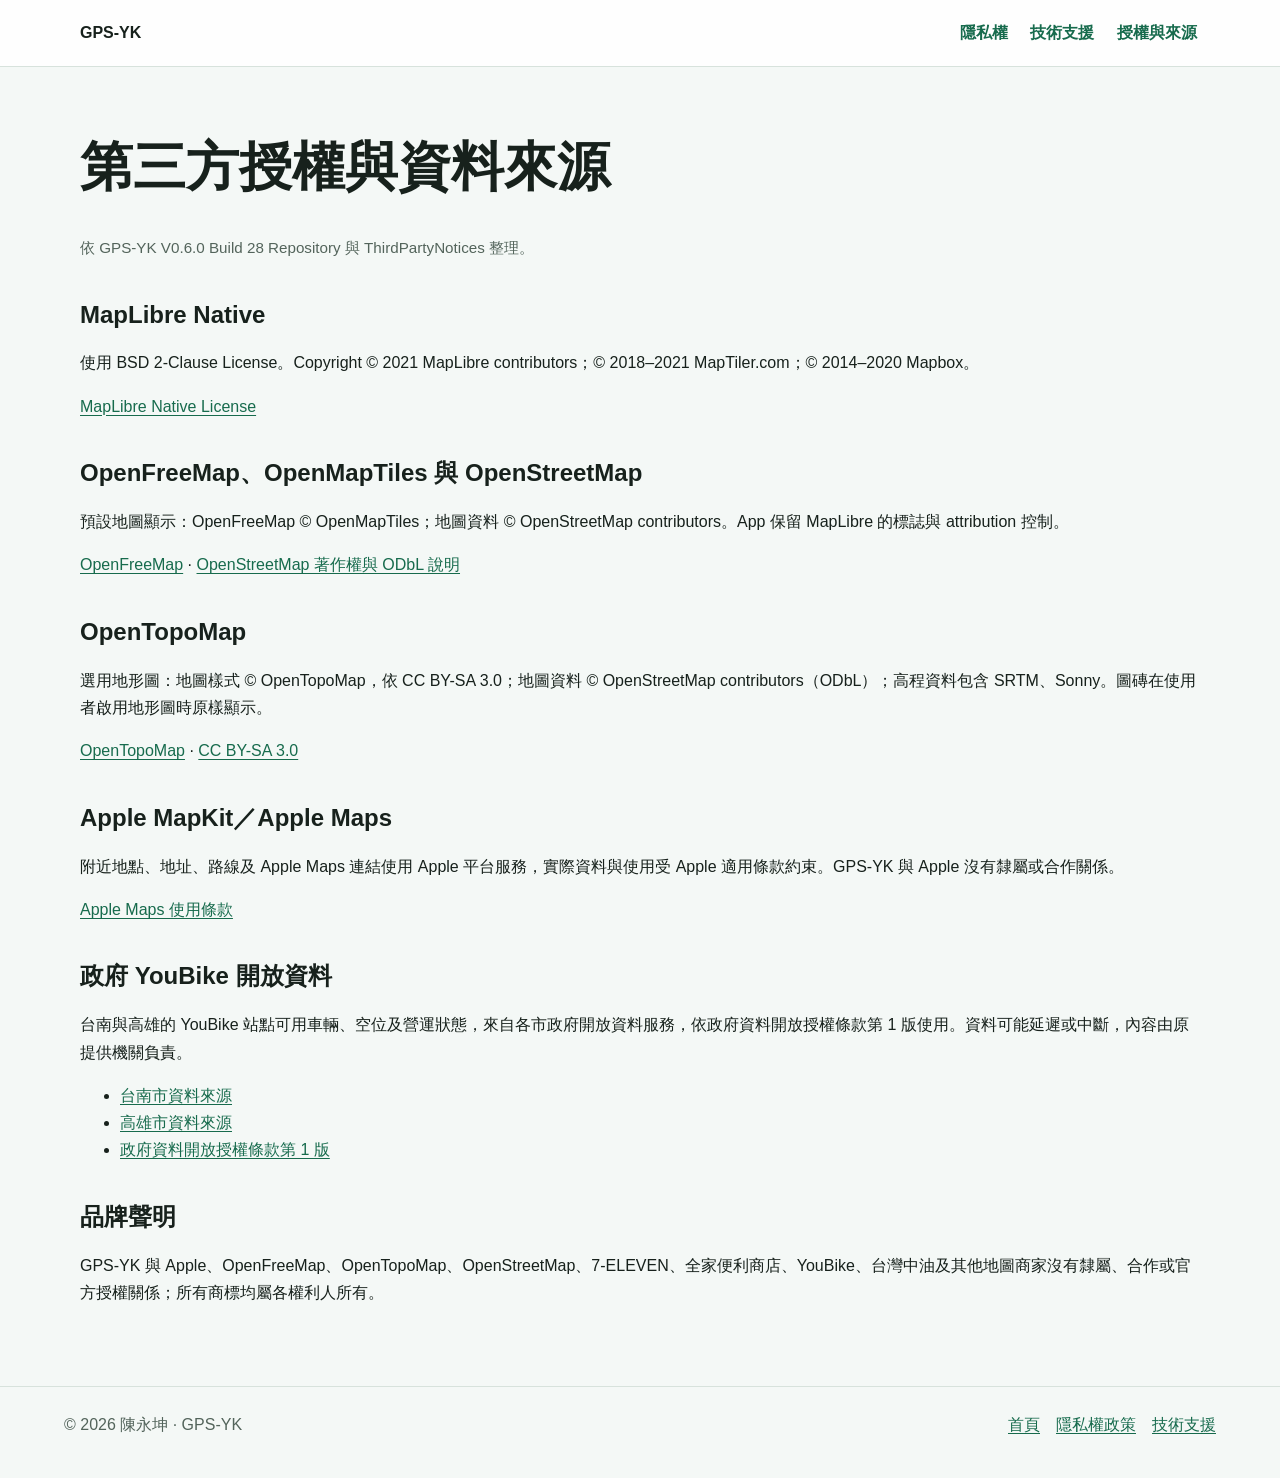
==== licenses/index.html @ 24d553b8 "docs: publish GPS-YK App Store support website" ====
<!doctype html>
<html lang="zh-Hant"><head><meta charset="utf-8"><meta name="viewport" content="width=device-width, initial-scale=1"><title>GPS-YK 第三方授權與資料來源</title><meta name="description" content="GPS-YK 使用的 MapLibre、OpenFreeMap、OpenStreetMap、OpenTopoMap、Apple 地圖與政府開放資料來源。"><link rel="canonical" href="https://chenyungkun.github.io/GPS-YK-Support/licenses/"><link rel="stylesheet" href="../assets/style.css"></head>
<body><a class="skip-link" href="#content">跳到主要內容</a><header class="site-header"><nav class="nav" aria-label="主要導覽"><a class="brand" href="../">GPS-YK</a><a href="../privacy/">隱私權</a><a href="../support/">技術支援</a><a aria-current="page" href="./">授權與來源</a></nav></header>
<main id="content"><h1>第三方授權與資料來源</h1><p class="meta">依 GPS-YK V0.6.0 Build 28 Repository 與 ThirdPartyNotices 整理。</p><section><h2>MapLibre Native</h2><p>使用 BSD 2-Clause License。Copyright © 2021 MapLibre contributors；© 2018–2021 MapTiler.com；© 2014–2020 Mapbox。</p><p><a href="https://github.com/maplibre/maplibre-native/blob/main/LICENSE.md">MapLibre Native License</a></p></section><section><h2>OpenFreeMap、OpenMapTiles 與 OpenStreetMap</h2><p>預設地圖顯示：OpenFreeMap © OpenMapTiles；地圖資料 © OpenStreetMap contributors。App 保留 MapLibre 的標誌與 attribution 控制。</p><p><a href="https://openfreemap.org/">OpenFreeMap</a> · <a href="https://www.openstreetmap.org/copyright">OpenStreetMap 著作權與 ODbL 說明</a></p></section><section><h2>OpenTopoMap</h2><p>選用地形圖：地圖樣式 © OpenTopoMap，依 CC BY-SA 3.0；地圖資料 © OpenStreetMap contributors（ODbL）；高程資料包含 SRTM、Sonny。圖磚在使用者啟用地形圖時原樣顯示。</p><p><a href="https://opentopomap.org/">OpenTopoMap</a> · <a href="https://creativecommons.org/licenses/by-sa/3.0/">CC BY-SA 3.0</a></p></section><section><h2>Apple MapKit／Apple Maps</h2><p>附近地點、地址、路線及 Apple Maps 連結使用 Apple 平台服務，實際資料與使用受 Apple 適用條款約束。GPS-YK 與 Apple 沒有隸屬或合作關係。</p><p><a href="https://www.apple.com/legal/internet-services/maps/terms-zh-tw.html">Apple Maps 使用條款</a></p></section><section><h2>政府 YouBike 開放資料</h2><p>台南與高雄的 YouBike 站點可用車輛、空位及營運狀態，來自各市政府開放資料服務，依政府資料開放授權條款第 1 版使用。資料可能延遲或中斷，內容由原提供機關負責。</p><ul><li><a href="https://data.tainan.gov.tw/DataSet/Detail/714a0552-177a-4a8e-afd8-e15756a3d87c">台南市資料來源</a></li><li><a href="https://data.gov.tw/dataset/173477">高雄市資料來源</a></li><li><a href="https://data.gov.tw/license">政府資料開放授權條款第 1 版</a></li></ul></section><section><h2>品牌聲明</h2><p>GPS-YK 與 Apple、OpenFreeMap、OpenTopoMap、OpenStreetMap、7-ELEVEN、全家便利商店、YouBike、台灣中油及其他地圖商家沒有隸屬、合作或官方授權關係；所有商標均屬各權利人所有。</p></section></main>
<footer><div class="footer-inner"><span>© 2026 陳永坤 · GPS-YK</span><a href="../">首頁</a><a href="../privacy/">隱私權政策</a><a href="../support/">技術支援</a></div></footer></body></html>
---- assets/style.css ----
:root { color-scheme: light dark; --bg:#f4f8f6; --surface:#fff; --text:#17211c; --muted:#53645b; --accent:#176b4d; --accent-strong:#0d5138; --line:#d7e2dc; --notice:#fff8df; --notice-text:#584814; font-family:-apple-system,BlinkMacSystemFont,"Segoe UI",sans-serif; }
* { box-sizing:border-box; }
html { scroll-behavior:smooth; }
body { margin:0; background:var(--bg); color:var(--text); line-height:1.7; }
a { color:var(--accent); text-underline-offset:.2em; }
a:hover,a:focus-visible { color:var(--accent-strong); }
.skip-link { position:absolute; left:-9999px; top:0; }
.skip-link:focus { left:1rem; top:1rem; z-index:10; background:var(--surface); padding:.65rem 1rem; border-radius:.5rem; }
.site-header { background:rgba(255,255,255,.92); border-bottom:1px solid var(--line); }
.nav { max-width:72rem; margin:auto; padding:.85rem 1rem; display:flex; gap:1rem; align-items:center; flex-wrap:wrap; }
.brand { color:var(--text); font-weight:800; text-decoration:none; margin-right:auto; }
.nav a:not(.brand) { font-weight:650; text-decoration:none; padding:.35rem .2rem; }
main { max-width:72rem; margin:auto; padding:2rem 1rem 4rem; }
.hero { padding:2.5rem 0 1.5rem; display:grid; grid-template-columns:1fr auto; gap:2rem; align-items:center; }
.hero h1 { font-size:clamp(2.3rem,8vw,4.8rem); line-height:1; margin:0 0 .6rem; }
.hero .subtitle { font-size:1.2rem; color:var(--muted); max-width:42rem; }
.app-icon { width:clamp(96px,18vw,164px); border-radius:24%; box-shadow:0 14px 40px rgba(13,81,56,.2); }
h1,h2,h3 { line-height:1.25; }
h1 { font-size:clamp(2rem,6vw,3.3rem); }
h2 { margin-top:2.4rem; }
.lead { font-size:1.1rem; color:var(--muted); max-width:52rem; }
.grid { display:grid; grid-template-columns:repeat(auto-fit,minmax(230px,1fr)); gap:1rem; margin:1.5rem 0; }
.card { background:var(--surface); border:1px solid var(--line); border-radius:1rem; padding:1.2rem; }
.card h2,.card h3 { margin-top:0; }
.notice { background:var(--notice); color:var(--notice-text); border-left:.3rem solid #c18a00; padding:1rem 1.15rem; border-radius:.6rem; }
.meta { color:var(--muted); font-size:.95rem; }
.contents { background:var(--surface); border:1px solid var(--line); border-radius:.8rem; padding:1rem 1.2rem; }
.contents ul { columns:2; padding-left:1.2rem; }
dt { font-weight:750; margin-top:1.25rem; }
dd { margin:.25rem 0 0; }
footer { border-top:1px solid var(--line); padding:1.5rem 1rem 2.5rem; color:var(--muted); }
.footer-inner { max-width:72rem; margin:auto; display:flex; gap:1rem; flex-wrap:wrap; }
.footer-inner span { margin-right:auto; }
@media (max-width:620px) { .hero{grid-template-columns:1fr}.app-icon{grid-row:1}.contents ul{columns:1}.nav{gap:.7rem} }
@media (prefers-color-scheme:dark) { :root{--bg:#0e1512;--surface:#17211c;--text:#eef7f1;--muted:#b6c8bd;--accent:#75d7ae;--accent-strong:#a2edcd;--line:#304239;--notice:#342d16;--notice-text:#f5dda0}.site-header{background:rgba(23,33,28,.94)} }
@media (prefers-reduced-motion:reduce) { html{scroll-behavior:auto} }
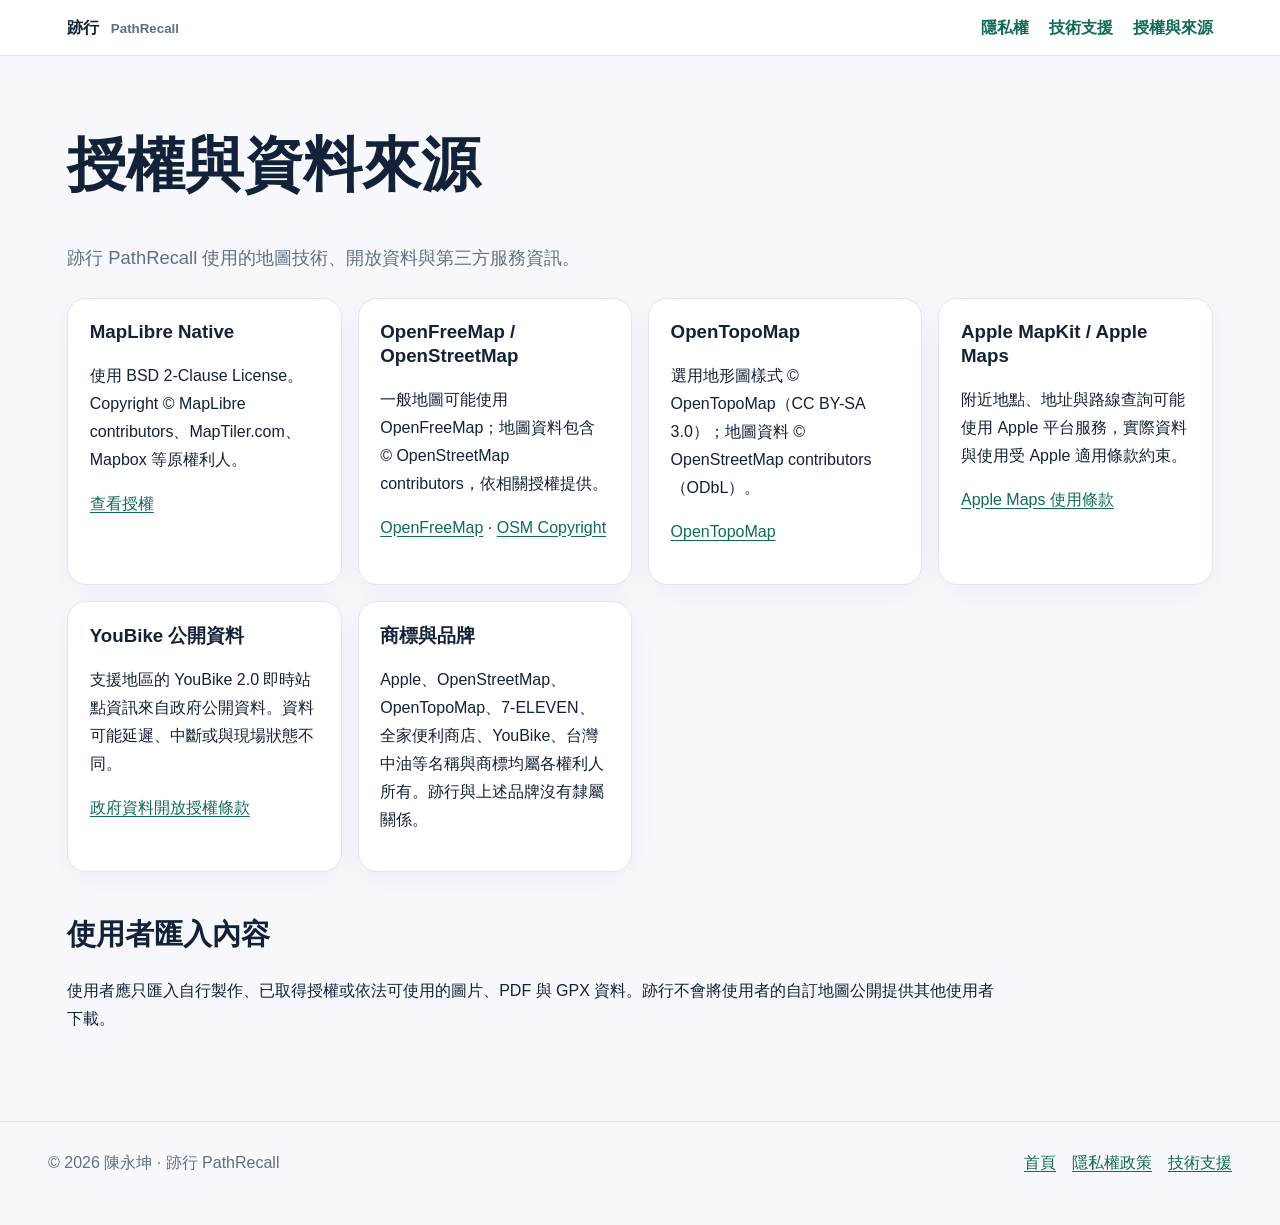
==== commit 4377f1da: "site: update PathRecall licenses page" ====
--- a/licenses/index.html
+++ b/licenses/index.html
@@ -1,5 +1 @@
-<!doctype html>
-<html lang="zh-Hant"><head><meta charset="utf-8"><meta name="viewport" content="width=device-width, initial-scale=1"><title>GPS-YK 第三方授權與資料來源</title><meta name="description" content="GPS-YK 使用的 MapLibre、OpenFreeMap、OpenStreetMap、OpenTopoMap、Apple 地圖與政府開放資料來源。"><link rel="canonical" href="https://chenyungkun.github.io/GPS-YK-Support/licenses/"><link rel="stylesheet" href="../assets/style.css"></head>
-<body><a class="skip-link" href="#content">跳到主要內容</a><header class="site-header"><nav class="nav" aria-label="主要導覽"><a class="brand" href="../">GPS-YK</a><a href="../privacy/">隱私權</a><a href="../support/">技術支援</a><a aria-current="page" href="./">授權與來源</a></nav></header>
-<main id="content"><h1>第三方授權與資料來源</h1><p class="meta">依 GPS-YK V0.6.0 Build 28 Repository 與 ThirdPartyNotices 整理。</p><section><h2>MapLibre Native</h2><p>使用 BSD 2-Clause License。Copyright © 2021 MapLibre contributors；© 2018–2021 MapTiler.com；© 2014–2020 Mapbox。</p><p><a href="https://github.com/maplibre/maplibre-native/blob/main/LICENSE.md">MapLibre Native License</a></p></section><section><h2>OpenFreeMap、OpenMapTiles 與 OpenStreetMap</h2><p>預設地圖顯示：OpenFreeMap © OpenMapTiles；地圖資料 © OpenStreetMap contributors。App 保留 MapLibre 的標誌與 attribution 控制。</p><p><a href="https://openfreemap.org/">OpenFreeMap</a> · <a href="https://www.openstreetmap.org/copyright">OpenStreetMap 著作權與 ODbL 說明</a></p></section><section><h2>OpenTopoMap</h2><p>選用地形圖：地圖樣式 © OpenTopoMap，依 CC BY-SA 3.0；地圖資料 © OpenStreetMap contributors（ODbL）；高程資料包含 SRTM、Sonny。圖磚在使用者啟用地形圖時原樣顯示。</p><p><a href="https://opentopomap.org/">OpenTopoMap</a> · <a href="https://creativecommons.org/licenses/by-sa/3.0/">CC BY-SA 3.0</a></p></section><section><h2>Apple MapKit／Apple Maps</h2><p>附近地點、地址、路線及 Apple Maps 連結使用 Apple 平台服務，實際資料與使用受 Apple 適用條款約束。GPS-YK 與 Apple 沒有隸屬或合作關係。</p><p><a href="https://www.apple.com/legal/internet-services/maps/terms-zh-tw.html">Apple Maps 使用條款</a></p></section><section><h2>政府 YouBike 開放資料</h2><p>台南與高雄的 YouBike 站點可用車輛、空位及營運狀態，來自各市政府開放資料服務，依政府資料開放授權條款第 1 版使用。資料可能延遲或中斷，內容由原提供機關負責。</p><ul><li><a href="https://data.tainan.gov.tw/DataSet/Detail/714a0552-177a-4a8e-afd8-e15756a3d87c">台南市資料來源</a></li><li><a href="https://data.gov.tw/dataset/173477">高雄市資料來源</a></li><li><a href="https://data.gov.tw/license">政府資料開放授權條款第 1 版</a></li></ul></section><section><h2>品牌聲明</h2><p>GPS-YK 與 Apple、OpenFreeMap、OpenTopoMap、OpenStreetMap、7-ELEVEN、全家便利商店、YouBike、台灣中油及其他地圖商家沒有隸屬、合作或官方授權關係；所有商標均屬各權利人所有。</p></section></main>
-<footer><div class="footer-inner"><span>© 2026 陳永坤 · GPS-YK</span><a href="../">首頁</a><a href="../privacy/">隱私權政策</a><a href="../support/">技術支援</a></div></footer></body></html>
+<!doctype html><html lang="zh-Hant"><head><meta charset="utf-8"><meta name="viewport" content="width=device-width,initial-scale=1"><title>跡行 PathRecall｜授權與資料來源</title><meta name="description" content="跡行 PathRecall 第三方授權與地圖、開放資料來源。"><link rel="canonical" href="https://chenyungkun.github.io/GPS-YK-Support/licenses/"><link rel="stylesheet" href="../assets/style.css"></head><body><header class="site-header"><nav class="nav"><a class="brand" href="../">跡行 <small>PathRecall</small></a><a href="../privacy/">隱私權</a><a href="../support/">技術支援</a><a aria-current="page" href="./">授權與來源</a></nav></header><main><h1>授權與資料來源</h1><p class="lead">跡行 PathRecall 使用的地圖技術、開放資料與第三方服務資訊。</p><div class="grid"><article class="card"><h3>MapLibre Native</h3><p>使用 BSD 2-Clause License。Copyright © MapLibre contributors、MapTiler.com、Mapbox 等原權利人。</p><p><a href="https://github.com/maplibre/maplibre-native/blob/main/LICENSE.md">查看授權</a></p></article><article class="card"><h3>OpenFreeMap / OpenStreetMap</h3><p>一般地圖可能使用 OpenFreeMap；地圖資料包含 © OpenStreetMap contributors，依相關授權提供。</p><p><a href="https://openfreemap.org/">OpenFreeMap</a> · <a href="https://www.openstreetmap.org/copyright">OSM Copyright</a></p></article><article class="card"><h3>OpenTopoMap</h3><p>選用地形圖樣式 © OpenTopoMap（CC BY-SA 3.0）；地圖資料 © OpenStreetMap contributors（ODbL）。</p><p><a href="https://opentopomap.org/">OpenTopoMap</a></p></article><article class="card"><h3>Apple MapKit / Apple Maps</h3><p>附近地點、地址與路線查詢可能使用 Apple 平台服務，實際資料與使用受 Apple 適用條款約束。</p><p><a href="https://www.apple.com/legal/internet-services/maps/terms-zh-tw.html">Apple Maps 使用條款</a></p></article><article class="card"><h3>YouBike 公開資料</h3><p>支援地區的 YouBike 2.0 即時站點資訊來自政府公開資料。資料可能延遲、中斷或與現場狀態不同。</p><p><a href="https://data.gov.tw/license">政府資料開放授權條款</a></p></article><article class="card"><h3>商標與品牌</h3><p>Apple、OpenStreetMap、OpenTopoMap、7-ELEVEN、全家便利商店、YouBike、台灣中油等名稱與商標均屬各權利人所有。跡行與上述品牌沒有隸屬關係。</p></article></div><section class="text"><h2>使用者匯入內容</h2><p>使用者應只匯入自行製作、已取得授權或依法可使用的圖片、PDF 與 GPX 資料。跡行不會將使用者的自訂地圖公開提供其他使用者下載。</p></section></main><footer><div class="footer-inner"><span>© 2026 陳永坤 · 跡行 PathRecall</span><a href="../">首頁</a><a href="../privacy/">隱私權政策</a><a href="../support/">技術支援</a></div></footer></body></html>
--- a/assets/style.css
+++ b/assets/style.css
@@ -1,36 +1 @@
-:root { color-scheme: light dark; --bg:#f4f8f6; --surface:#fff; --text:#17211c; --muted:#53645b; --accent:#176b4d; --accent-strong:#0d5138; --line:#d7e2dc; --notice:#fff8df; --notice-text:#584814; font-family:-apple-system,BlinkMacSystemFont,"Segoe UI",sans-serif; }
-* { box-sizing:border-box; }
-html { scroll-behavior:smooth; }
-body { margin:0; background:var(--bg); color:var(--text); line-height:1.7; }
-a { color:var(--accent); text-underline-offset:.2em; }
-a:hover,a:focus-visible { color:var(--accent-strong); }
-.skip-link { position:absolute; left:-9999px; top:0; }
-.skip-link:focus { left:1rem; top:1rem; z-index:10; background:var(--surface); padding:.65rem 1rem; border-radius:.5rem; }
-.site-header { background:rgba(255,255,255,.92); border-bottom:1px solid var(--line); }
-.nav { max-width:72rem; margin:auto; padding:.85rem 1rem; display:flex; gap:1rem; align-items:center; flex-wrap:wrap; }
-.brand { color:var(--text); font-weight:800; text-decoration:none; margin-right:auto; }
-.nav a:not(.brand) { font-weight:650; text-decoration:none; padding:.35rem .2rem; }
-main { max-width:72rem; margin:auto; padding:2rem 1rem 4rem; }
-.hero { padding:2.5rem 0 1.5rem; display:grid; grid-template-columns:1fr auto; gap:2rem; align-items:center; }
-.hero h1 { font-size:clamp(2.3rem,8vw,4.8rem); line-height:1; margin:0 0 .6rem; }
-.hero .subtitle { font-size:1.2rem; color:var(--muted); max-width:42rem; }
-.app-icon { width:clamp(96px,18vw,164px); border-radius:24%; box-shadow:0 14px 40px rgba(13,81,56,.2); }
-h1,h2,h3 { line-height:1.25; }
-h1 { font-size:clamp(2rem,6vw,3.3rem); }
-h2 { margin-top:2.4rem; }
-.lead { font-size:1.1rem; color:var(--muted); max-width:52rem; }
-.grid { display:grid; grid-template-columns:repeat(auto-fit,minmax(230px,1fr)); gap:1rem; margin:1.5rem 0; }
-.card { background:var(--surface); border:1px solid var(--line); border-radius:1rem; padding:1.2rem; }
-.card h2,.card h3 { margin-top:0; }
-.notice { background:var(--notice); color:var(--notice-text); border-left:.3rem solid #c18a00; padding:1rem 1.15rem; border-radius:.6rem; }
-.meta { color:var(--muted); font-size:.95rem; }
-.contents { background:var(--surface); border:1px solid var(--line); border-radius:.8rem; padding:1rem 1.2rem; }
-.contents ul { columns:2; padding-left:1.2rem; }
-dt { font-weight:750; margin-top:1.25rem; }
-dd { margin:.25rem 0 0; }
-footer { border-top:1px solid var(--line); padding:1.5rem 1rem 2.5rem; color:var(--muted); }
-.footer-inner { max-width:72rem; margin:auto; display:flex; gap:1rem; flex-wrap:wrap; }
-.footer-inner span { margin-right:auto; }
-@media (max-width:620px) { .hero{grid-template-columns:1fr}.app-icon{grid-row:1}.contents ul{columns:1}.nav{gap:.7rem} }
-@media (prefers-color-scheme:dark) { :root{--bg:#0e1512;--surface:#17211c;--text:#eef7f1;--muted:#b6c8bd;--accent:#75d7ae;--accent-strong:#a2edcd;--line:#304239;--notice:#342d16;--notice-text:#f5dda0}.site-header{background:rgba(23,33,28,.94)} }
-@media (prefers-reduced-motion:reduce) { html{scroll-behavior:auto} }
+:root{color-scheme:light dark;--bg:#f6f8fb;--surface:#fff;--text:#132238;--muted:#607086;--accent:#126a5a;--accent2:#1d8d76;--line:#dfe6ed;--soft:#eaf6f2;--warn:#fff7df;font-family:-apple-system,BlinkMacSystemFont,"Segoe UI","Noto Sans TC",sans-serif}*{box-sizing:border-box}html{scroll-behavior:smooth}body{margin:0;background:var(--bg);color:var(--text);line-height:1.75}a{color:var(--accent);text-underline-offset:.2em}.skip-link{position:absolute;left:-9999px}.skip-link:focus{left:1rem;top:1rem;z-index:9;background:var(--surface);padding:.6rem 1rem;border-radius:.7rem}.site-header{position:sticky;top:0;z-index:5;background:rgba(255,255,255,.9);backdrop-filter:blur(18px);border-bottom:1px solid var(--line)}.nav{max-width:74rem;margin:auto;padding:.85rem 1.2rem;display:flex;gap:1.25rem;align-items:center;flex-wrap:wrap}.brand{font-weight:850;color:var(--text);text-decoration:none;margin-right:auto}.brand small{font-weight:600;color:var(--muted);margin-left:.45rem}.nav a:not(.brand){font-weight:700;text-decoration:none}main{max-width:74rem;margin:auto;padding:2rem 1.2rem 4.5rem}.hero{min-height:480px;display:grid;grid-template-columns:1.3fr .7fr;gap:3rem;align-items:center;padding:3.5rem 0}.eyebrow{display:inline-block;padding:.35rem .7rem;border-radius:999px;background:var(--soft);color:var(--accent);font-weight:800}.hero h1{font-size:clamp(3.2rem,9vw,6.4rem);letter-spacing:-.05em;line-height:.95;margin:.6rem 0 1rem}.hero h1 span{display:block;font-size:.42em;letter-spacing:.01em;color:var(--accent);margin-top:.45em}.subtitle{font-size:clamp(1.15rem,2vw,1.45rem);color:var(--muted);max-width:45rem}.app-icon{width:min(260px,55vw);justify-self:center;border-radius:26%;box-shadow:0 28px 70px rgba(19,34,56,.22)}.actions{display:flex;gap:.8rem;flex-wrap:wrap;margin-top:1.5rem}.button{display:inline-block;padding:.72rem 1rem;border-radius:.8rem;background:var(--accent);color:#fff;text-decoration:none;font-weight:800}.button.secondary{background:var(--surface);color:var(--accent);border:1px solid var(--line)}h1,h2,h3{line-height:1.25}h1{font-size:clamp(2.2rem,6vw,3.7rem)}h2{margin-top:2.8rem;font-size:1.8rem}.lead{font-size:1.15rem;color:var(--muted);max-width:55rem}.grid{display:grid;grid-template-columns:repeat(auto-fit,minmax(240px,1fr));gap:1rem;margin:1.5rem 0}.card{background:var(--surface);border:1px solid var(--line);border-radius:1.2rem;padding:1.35rem;box-shadow:0 8px 30px rgba(19,34,56,.045)}.card h3{margin-top:0}.card .icon{font-size:1.65rem}.notice{background:var(--warn);border-left:.3rem solid #d59b00;padding:1rem 1.15rem;border-radius:.7rem}.meta{color:var(--muted);font-size:.95rem}.contents{background:var(--surface);border:1px solid var(--line);border-radius:1rem;padding:1rem 1.3rem}.contents ul{columns:2;padding-left:1.2rem}section.text{max-width:58rem}dt{font-weight:800;margin-top:1.35rem}dd{margin:.3rem 0 0;color:var(--muted)}footer{border-top:1px solid var(--line);padding:1.7rem 1.2rem 3rem;color:var(--muted)}.footer-inner{max-width:74rem;margin:auto;display:flex;gap:1rem;flex-wrap:wrap}.footer-inner span{margin-right:auto}@media(max-width:700px){.hero{grid-template-columns:1fr;min-height:auto;padding:2.5rem 0}.app-icon{grid-row:1;width:130px;justify-self:start}.contents ul{columns:1}.nav{gap:.75rem}.brand small{display:none}}@media(prefers-color-scheme:dark){:root{--bg:#0d151b;--surface:#15212b;--text:#eef5f7;--muted:#adbdc8;--accent:#72d6bd;--accent2:#8be4ce;--line:#2b3b47;--soft:#17352f;--warn:#342d16}.site-header{background:rgba(13,21,27,.9)}.button{color:#08241e}.button.secondary{color:var(--accent)}}@media(prefers-reduced-motion:reduce){html{scroll-behavior:auto}}
